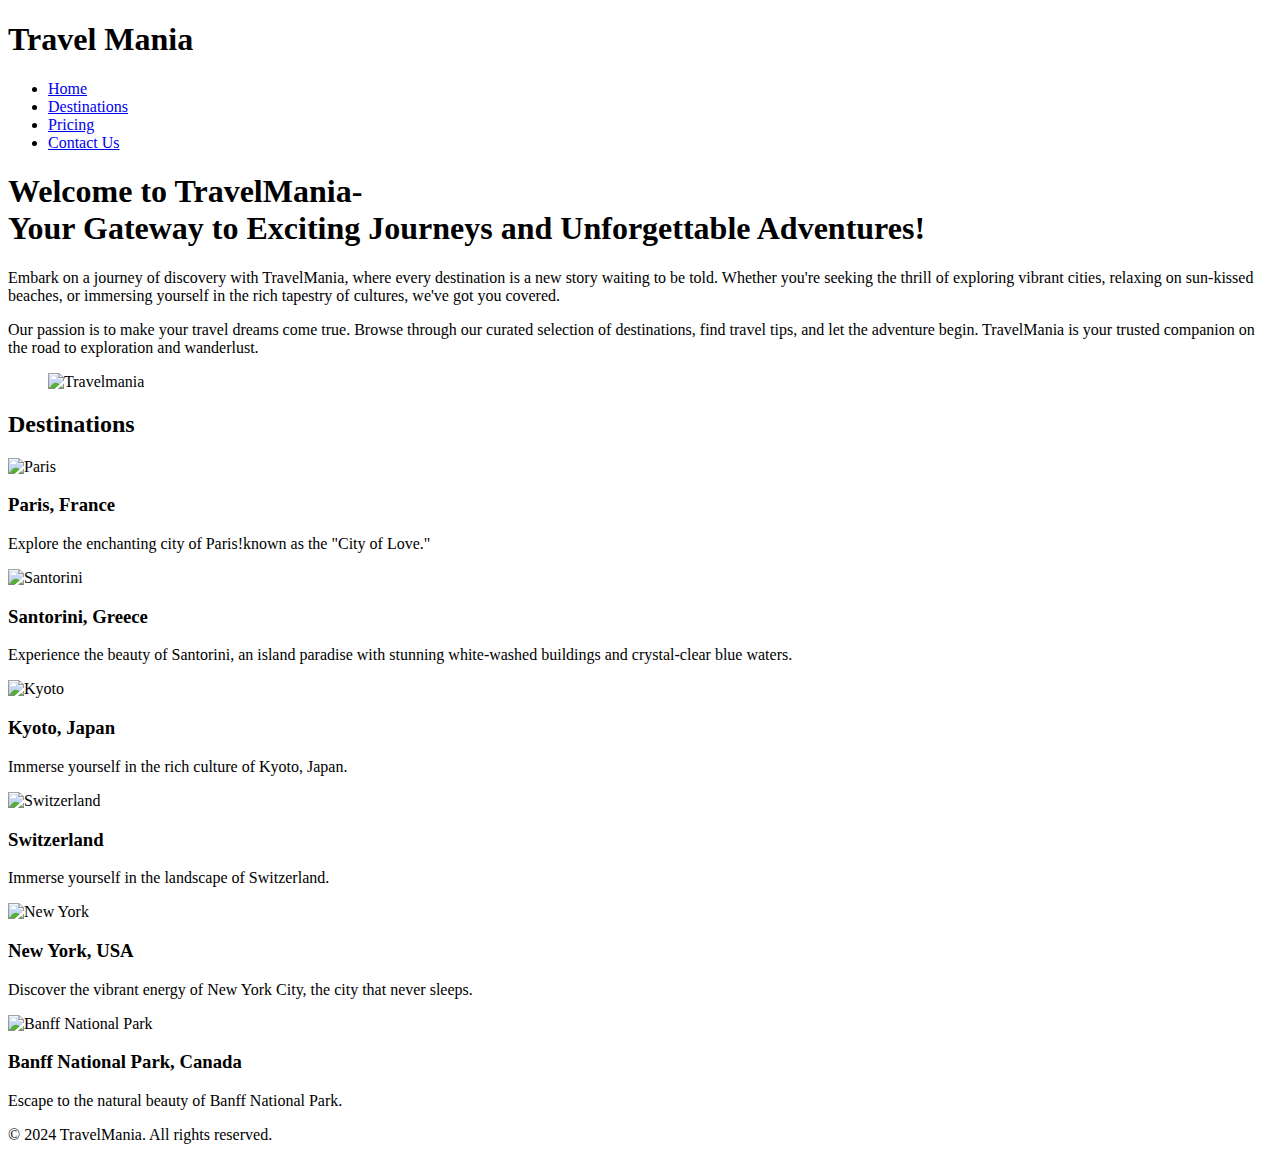
==== index.html @ 061ba713 "index page created" ====
<!DOCTYPE html>
<html lang="en">
  <head>
    <meta charset="UTF-8" />
    <meta name="viewport" content="width=device-width, initial-scale=1.0" />
    <link rel="stylesheet" href="style.css" />
    <title>Home</title>
  </head>
  <body>   
    <!-- Header -->
    <header role="banner">
      <h1><span>T</span>ravel <span>M</span>ania</h1>
      <!-- Menu -->
      <nav role="navigation">
        <ul>
          <li><a href="index.html">Home</a></li>
          <li><a href="#destination">Destinations</a></li>
          <li><a href="signup.html">Pricing</a></li>
          <li><a href="contactus.html">Contact Us</a></li>
        </ul>
      </nav>
    </header>
     <!--Main--> 
    <main role="main">
      <section class="box">
        <article>
          <h1>
            <span>W</span>elcome to TravelMania- <br />
            Your Gateway to Exciting Journeys and Unforgettable Adventures!
          </h1>
          <p>
            Embark on a journey of discovery with TravelMania, where every
            destination is a new story waiting to be told. Whether you're
            seeking the thrill of exploring vibrant cities, relaxing on
            sun-kissed beaches, or immersing yourself in the rich tapestry of
            cultures, we've got you covered.
          </p>
          <p>
            Our passion is to make your travel dreams come true. Browse through
            our curated selection of destinations, find travel tips, and let the
            adventure begin. TravelMania is your trusted companion on the road
            to exploration and wanderlust.
          </p>
        </article>
        <figure class="image-section">
          <!--image optimization-->
          <img
            srcset="
              ../website/images/luggage-1149289_720.jpg   720w,
              ../website/images/luggage-1149289_1280.jpg 1280w,
              ../website/images/luggage-1149289_1621.jpg 1621w
            "
            sizes="(max-width: 600px) 720px,
                     (max-width: 1024px) 1280px,
                     1621px"
            src="../website/images/luggage-1149289_1280.jpg"
            alt="Travelmania"
          />
        </figure>
      </section>
      <section class="destination" id="destination">
        <h2><span>D</span>estinations</h2>
      </section>
      <section class="card-content">
        <article class="card">
          <img src="../website/images/paris-6803796_1280.jpg" alt="Paris" />
          <div>
            <h3>Paris, France</h3>
            <p>
              Explore the enchanting city of Paris!known as the "City of Love."
            </p>
          </div>
        </article>

        <article class="card">
          <img
            src="../website/images/santorini-4996846_1280.jpg"
            alt="Santorini"
          />
          <div>
            <h3>Santorini, Greece</h3>
            <p>
              Experience the beauty of Santorini, an island paradise with
              stunning white-washed buildings and crystal-clear blue waters.
            </p>
          </div>
        </article>

        <article class="card">
          <img src="../website/images/kimono-6683245_1280.jpg" alt="Kyoto" />
          <div>
            <h3>Kyoto, Japan</h3>
            <p>Immerse yourself in the rich culture of Kyoto, Japan.</p>
          </div>
        </article>

        <article class="card">
          <img
            src="../website/images/lake-1681485_1280.jpg"
            alt="Switzerland"
          />
          <div>
            <h3>Switzerland</h3>
            <p>Immerse yourself in the landscape of Switzerland.</p>
          </div>
        </article>
        <article class="card">
          <img
            src="../website/images/buildings-2699520_1280.jpg"
            alt="New York"
          />
          <div>
            <h3>New York, USA</h3>
            <p>
              Discover the vibrant energy of New York City, the city that never
              sleeps.
            </p>
          </div>
        </article>

        <article class="card">
          <img
            src="../website/images/river-5765785_1280.jpg"
            alt="Banff National Park"
          />
          <div>
            <h3>Banff National Park, Canada</h3>
            <p>Escape to the natural beauty of Banff National Park.</p>
          </div>
        </article>
      </section>
    </main>
    <footer role="contentinfo">
      <p>&copy; 2024 TravelMania. All rights reserved.</p>
    </footer>
  </body>
</html>
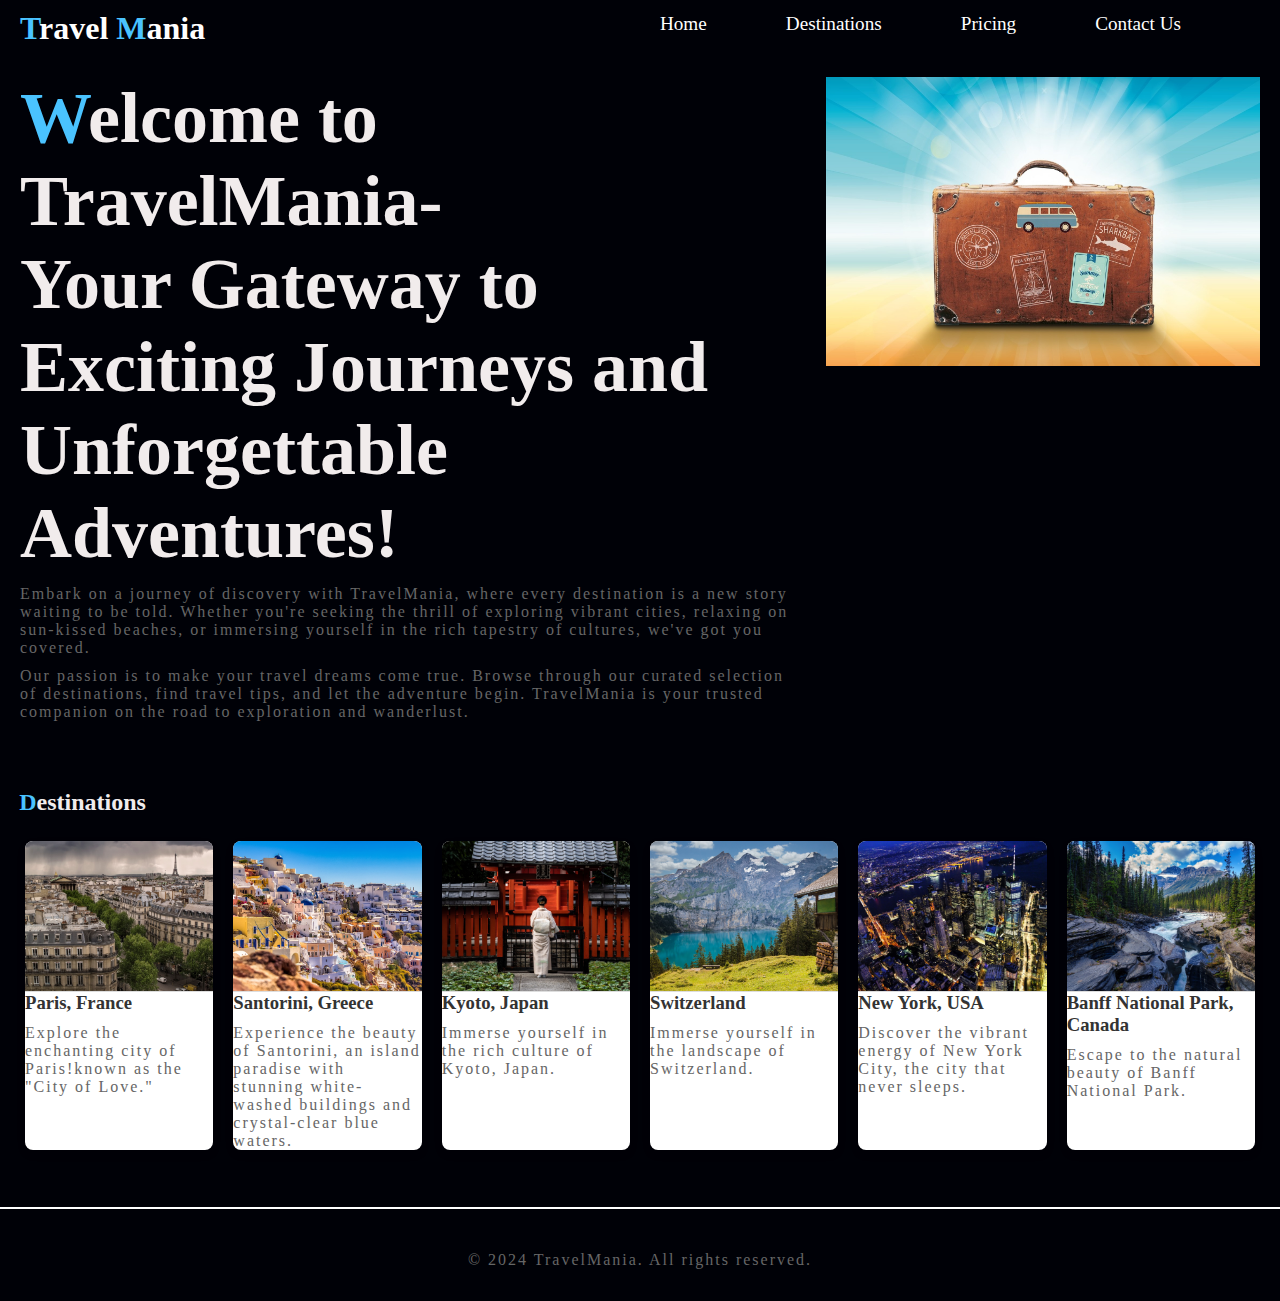
==== commit 49a4ab36: "update" ====
--- a/index.html
+++ b/index.html
@@ -15,7 +15,7 @@
         <ul>
           <li><a href="index.html">Home</a></li>
           <li><a href="#destination">Destinations</a></li>
-          <li><a href="signup.html">Pricing</a></li>
+          <li><a href="pricing.html">Pricing</a></li>
           <li><a href="contactus.html">Contact Us</a></li>
         </ul>
       </nav>
@@ -46,14 +46,14 @@
           <!--image optimization-->
           <img
             srcset="
-              ../website/images/luggage-1149289_720.jpg   720w,
-              ../website/images/luggage-1149289_1280.jpg 1280w,
-              ../website/images/luggage-1149289_1621.jpg 1621w
+              ../images/luggage-1149289_720.jpg   720w,
+              ../images/luggage-1149289_1280.jpg 1280w,
+              ../images/luggage-1149289_1621.jpg 1621w
             "
             sizes="(max-width: 600px) 720px,
                      (max-width: 1024px) 1280px,
                      1621px"
-            src="../website/images/luggage-1149289_1280.jpg"
+            src="../images/luggage-1149289_1280.jpg"
             alt="Travelmania"
           />
         </figure>
@@ -63,7 +63,7 @@
       </section>
       <section class="card-content">
         <article class="card">
-          <img src="../website/images/paris-6803796_1280.jpg" alt="Paris" />
+          <img src="../images/paris-6803796_1280.jpg" alt="Paris" />
           <div>
             <h3>Paris, France</h3>
             <p>
@@ -74,7 +74,7 @@
 
         <article class="card">
           <img
-            src="../website/images/santorini-4996846_1280.jpg"
+            src="../images/santorini-4996846_1280.jpg"
             alt="Santorini"
           />
           <div>
@@ -87,7 +87,7 @@
         </article>
 
         <article class="card">
-          <img src="../website/images/kimono-6683245_1280.jpg" alt="Kyoto" />
+          <img src="../images/kimono-6683245_1280.jpg" alt="Kyoto" />
           <div>
             <h3>Kyoto, Japan</h3>
             <p>Immerse yourself in the rich culture of Kyoto, Japan.</p>
@@ -96,7 +96,7 @@
 
         <article class="card">
           <img
-            src="../website/images/lake-1681485_1280.jpg"
+            src="../images/lake-1681485_1280.jpg"
             alt="Switzerland"
           />
           <div>
@@ -106,7 +106,7 @@
         </article>
         <article class="card">
           <img
-            src="../website/images/buildings-2699520_1280.jpg"
+            src="../images/buildings-2699520_1280.jpg"
             alt="New York"
           />
           <div>
@@ -120,7 +120,7 @@
 
         <article class="card">
           <img
-            src="../website/images/river-5765785_1280.jpg"
+            src="../images/river-5765785_1280.jpg"
             alt="Banff National Park"
           />
           <div>
--- a/style.css
+++ b/style.css
@@ -0,0 +1,382 @@
+* {
+  margin: 0;
+  padding: 0;
+}
+body {
+  background: #000107;
+  color: #f1ecec;
+}
+html {
+  scroll-behavior: smooth;
+}
+
+header {
+  display: flex;
+  justify-content: space-between;
+  align-items: center;
+  padding: 10px 20px;
+  color: white;
+}
+
+h1 {
+  margin: 0;
+}
+
+nav ul {
+  list-style: none;
+  padding: 0;
+  display: flex;
+  justify-content: center;
+}
+
+nav li {
+  margin-right: 15px;
+}
+
+nav a {
+  text-decoration: none;
+  font-size: larger;
+  padding-right: 4rem;
+  color: white;
+  position: relative;
+  transition: color 0.3s ease-in-out;
+}
+
+nav a:hover {
+  color: #4ac3ff; /*  contrast for hover state */
+}
+.box {
+  display: flex;
+  justify-content: space-around;
+  align-items: flex-start;
+  padding: 20px;
+}
+.box article {
+  flex: 1; /* Takes remaining space in the row */
+  padding-right: 20px; /* Add some spacing between the sections */
+  box-sizing: border-box;
+}
+p {
+  letter-spacing: 2px;
+}
+.box h1 {
+  font-size: 8vh;
+}
+span {
+  color: #4ac3ff; /*  contrast */
+}
+
+.text-section {
+  flex: 1;
+  padding-right: 20px; /* Add some spacing between the sections */
+  box-sizing: border-box;
+}
+
+.image-section {
+  flex-basis: 35%;
+  margin: 0;
+  overflow: hidden;
+}
+
+img {
+  width: 100%;
+  height: auto;
+  display: block;
+}
+
+.destination {
+  text-align: start;
+  margin-top: 3rem;
+  margin-left: 1.2rem;
+}
+.card-content {
+  display: flex;
+  justify-content: space-around;
+}
+
+.card {
+  width: 200px;
+  background-color: #fff;
+  border-radius: 8px;
+  box-shadow: 0 4px 8px rgba(0, 0, 0, 0.1);
+  overflow: hidden;
+  margin: 10px;
+  transition: transform 0.3s ease-in-out;
+}
+
+.card img {
+  width: 100%;
+  height: 150px;
+  object-fit: cover;
+  border-bottom: 1px solid #ddd;
+}
+
+.card-content {
+  padding: 15px;
+}
+
+h3 {
+  margin-top: 0;
+  color: #333;
+}
+
+p {
+  color: #666;
+  margin-top: 10px;
+}
+
+.card:hover {
+  transform: scale(1.05);
+}
+footer {
+  text-align: center;
+  margin-top: 2rem;
+  border-top: 2px solid white;
+  padding-top: 2rem;
+  padding-bottom: 2rem;
+  color: white;
+}
+#contact {
+  margin: 50px;
+}
+
+form {
+  display: flex;
+  flex-direction: column;
+
+  border: 2px solid white;
+  padding: 20px;
+  width: 60%;
+  margin: auto;
+  background-color: #001b36;
+  border-radius: 10px;
+  box-shadow: 0 4px 8px rgba(0, 0, 0, 0.1);
+}
+
+label {
+  display: block;
+  text-align: start;
+  color: white;
+  margin-bottom: 5px;
+}
+
+input,
+textarea {
+  width: 90%;
+  padding: 10px;
+  margin-bottom: 15px;
+  border: 1px solid #4caf50;
+  border-radius: 5px;
+}
+
+button {
+  background-color: #4caf50;
+  color: white;
+  padding: 10px 20px;
+  border: none;
+  border-radius: 5px;
+  cursor: pointer;
+  transition: background-color 0.3s ease-in-out;
+}
+
+button:hover {
+  background-color: #45a049;
+}
+
+footer {
+  text-align: center;
+  margin-top: 2rem;
+  border-top: 2px solid white;
+  padding-top: 2rem;
+  padding-bottom: 2rem;
+  color: white;
+}
+
+/* Responsive Styles for contact us page and sign up page */
+@media screen and (max-width: 768px) {
+  #contact {
+    margin: 20px;
+  }
+
+  form {
+    width: 90%;
+  }
+  input,
+  textarea {
+    width: 100%;
+    /* Make the input fields take the full width */
+  }
+}
+
+/* Use of  animation property for form elements */
+@keyframes fadeIn {
+  from {
+    opacity: 0;
+    transform: translateY(-20px);
+  }
+
+  to {
+    opacity: 1;
+    transform: translateY(0);
+  }
+}
+
+form label,
+form input,
+form textarea,
+form button {
+  opacity: 0;
+  animation: fadeIn 0.8s ease-in-out forwards;
+  animation-delay: 0.1s;
+}
+
+/* Adding animation for form submission */
+@keyframes submitAnimation {
+  from {
+    transform: scale(1);
+  }
+
+  to {
+    transform: scale(1.05);
+  }
+}
+
+form button:active {
+  animation: submitAnimation 0.2s ease-in-out;
+}
+#signup h2 {
+  text-align: center;
+  margin-bottom: 2rem;
+}
+.skip-link {
+  text-decoration: none;
+  color: white;
+  text-align: center;
+  margin-top: 2rem;
+}
+/* Responsive Styles */
+@media screen and (max-width: 768px) {
+  header {
+    flex-direction: column;
+    align-items: center;
+    padding: 10px;
+  }
+
+  nav ul {
+    flex-direction: column;
+    align-items: center;
+  }
+
+  nav a {
+    padding: 0.5rem;
+  }
+
+  .box {
+    flex-direction: column;
+    align-items: center;
+    padding: 20px;
+  }
+
+  .box article {
+    padding-right: 0;
+  }
+
+  figure.image-container {
+    margin-right: 0;
+  }
+
+  .destination {
+    text-align: center;
+    margin-top: 3rem;
+    margin-left: 0;
+  }
+
+  .card-content {
+    flex-direction: column;
+    align-items: center;
+  }
+
+  .card {
+    width: 80%;
+    margin: 10px 0;
+  }
+}
+#contact h2 {
+  text-align: center;
+}
+
+.pricing-section {
+  display: flex;
+  justify-content: space-around;
+  flex-wrap: wrap;
+  margin-top: 4rem;
+}
+
+.container h2 {
+  text-align: center;
+  color: white;
+}
+.pricing-card {
+  background-color: #fff;
+  border: 2px solid #333;
+  border-radius: 8px;
+  padding: 20px;
+  height: 40vh;
+  color: black;
+  margin: 20px;
+  text-align: center;
+  transition: transform 0.4s ease-in-out;
+}
+
+.pricing-card:hover {
+  transform: scale(1.05);
+}
+
+.pricing-card h3 {
+  font-size: 24px;
+  font-weight: bold;
+  margin-bottom: 10px;
+}
+
+.price {
+  font-size: 20px;
+  color: #ff4081;
+  margin-bottom: 15px;
+}
+
+ul {
+  list-style: none;
+  padding: 0;
+}
+
+ul li {
+  margin-bottom: 10px;
+}
+
+.btn {
+  background-color: #5cda49;
+  color: white;
+  padding: 10px 20px;
+  margin-top: 3rem;
+  border: none;
+  border-radius: 5px;
+  cursor: pointer;
+  font-size: 18px;
+  transition: background-color 0.3s ease-in-out, transform 0.3s ease-in-out;
+}
+
+.btn:hover {
+  background-color: #555;
+  transform: scale(1.05);
+}
+@media screen and (max-width: 768px) {
+  .pricing-card {
+      flex-basis: calc(50% - 40px); /*  two cards per row on smaller screens */
+  }
+}
+
+@media screen and (max-width: 480px) {
+  .pricing-card {
+      flex-basis: 100%; /*  single card per row on even smaller screens */
+  }
+}
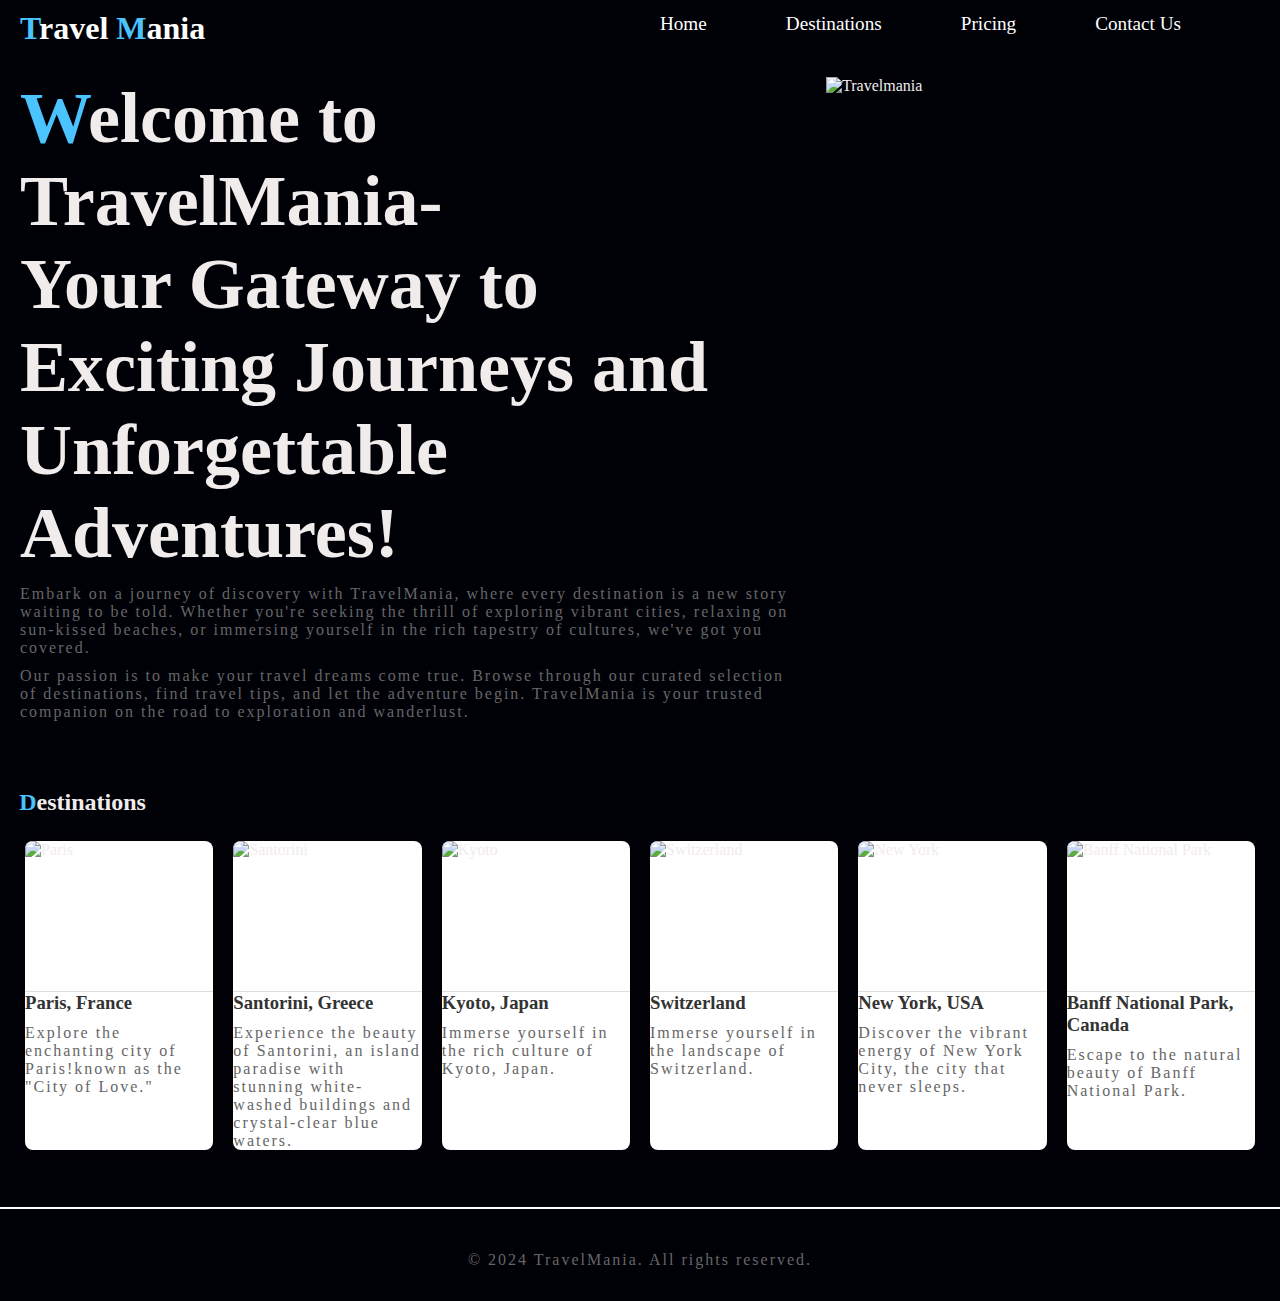
==== commit 3ebd7aae: "images path updated" ====
--- a/index.html
+++ b/index.html
@@ -46,14 +46,14 @@
           <!--image optimization-->
           <img
             srcset="
-              ../images/luggage-1149289_720.jpg   720w,
-              ../images/luggage-1149289_1280.jpg 1280w,
-              ../images/luggage-1149289_1621.jpg 1621w
+              ../mtm6201-midterm/images/luggage-1149289_720.jpg   720w,
+              ../mtm6201-midterm/images/luggage-1149289_1280.jpg 1280w,
+              ../mtm6201-midterm/images/luggage-1149289_1621.jpg 1621w
             "
             sizes="(max-width: 600px) 720px,
                      (max-width: 1024px) 1280px,
                      1621px"
-            src="../images/luggage-1149289_1280.jpg"
+            src="../mtm6201-midterm/images/luggage-1149289_1280.jpg"
             alt="Travelmania"
           />
         </figure>
@@ -63,7 +63,7 @@
       </section>
       <section class="card-content">
         <article class="card">
-          <img src="../images/paris-6803796_1280.jpg" alt="Paris" />
+          <img src="../mtm6201-midterm/images/paris-6803796_1280.jpg" alt="Paris" />
           <div>
             <h3>Paris, France</h3>
             <p>
@@ -74,7 +74,7 @@
 
         <article class="card">
           <img
-            src="../images/santorini-4996846_1280.jpg"
+            src="../mtm6201-midterm/images/santorini-4996846_1280.jpg"
             alt="Santorini"
           />
           <div>
@@ -87,7 +87,7 @@
         </article>
 
         <article class="card">
-          <img src="../images/kimono-6683245_1280.jpg" alt="Kyoto" />
+          <img src="../mtm6201-midterm/images/kimono-6683245_1280.jpg" alt="Kyoto" />
           <div>
             <h3>Kyoto, Japan</h3>
             <p>Immerse yourself in the rich culture of Kyoto, Japan.</p>
@@ -96,7 +96,7 @@
 
         <article class="card">
           <img
-            src="../images/lake-1681485_1280.jpg"
+            src="../mtm6201-midterm/images/lake-1681485_1280.jpg"
             alt="Switzerland"
           />
           <div>
@@ -106,7 +106,7 @@
         </article>
         <article class="card">
           <img
-            src="../images/buildings-2699520_1280.jpg"
+            src="../mtm6201-midterm/images/buildings-2699520_1280.jpg"
             alt="New York"
           />
           <div>
@@ -120,7 +120,7 @@
 
         <article class="card">
           <img
-            src="../images/river-5765785_1280.jpg"
+            src="../mtm6201-midterm/images/river-5765785_1280.jpg"
             alt="Banff National Park"
           />
           <div>
